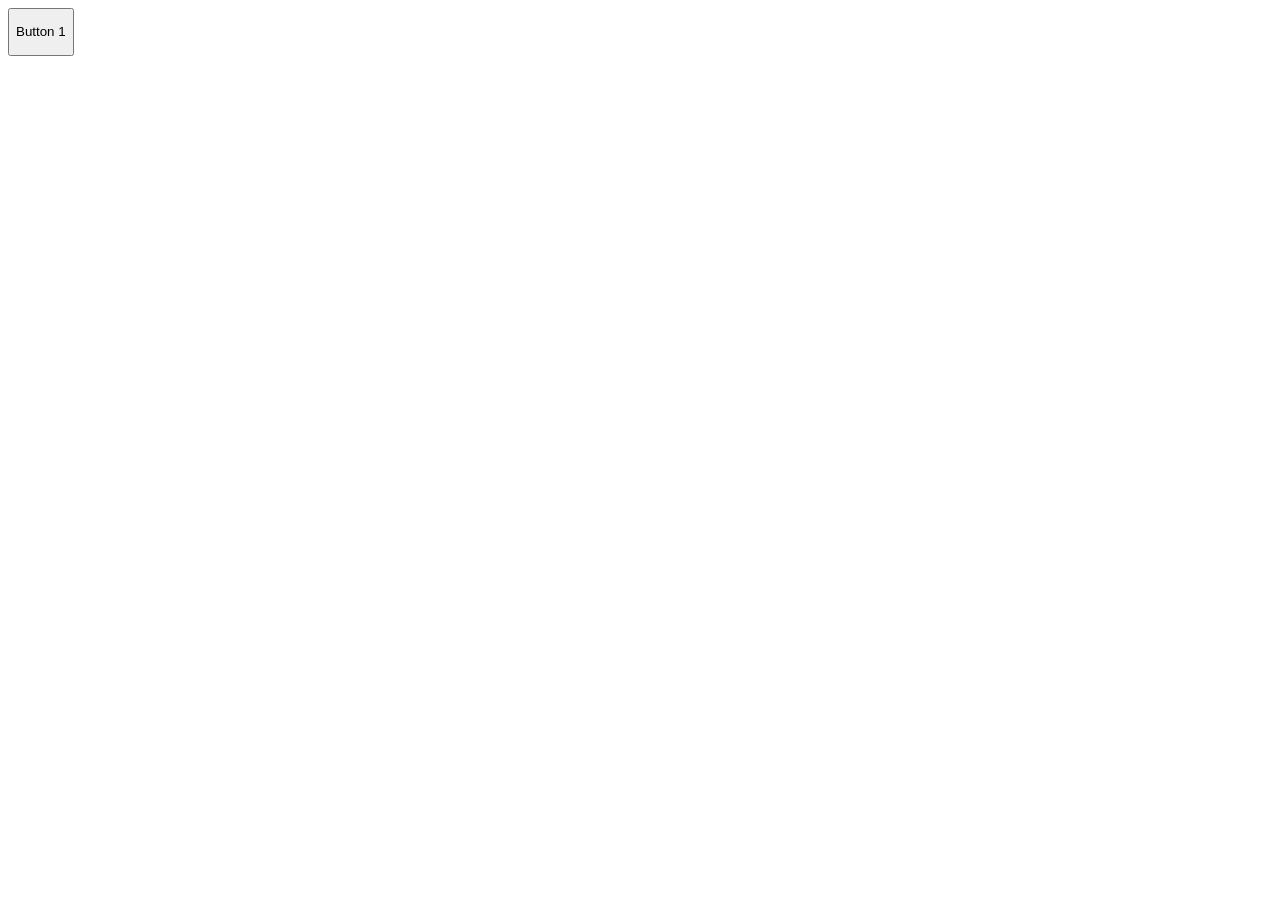
==== templates/index.html @ 25a0fee6 "Replace repository with oasobi" ====
<!DOCTYPE html>
<html lang="ja">

<head>
    <meta charset="UTF-8">
    <meta name="viewport" content="width=device-width, initial-scale=1.0">
    <link href="/static/style.css" rel="stylesheet" type="text/css">
    <script type="text/javascript" src="/static/script.js"></script>
    <title>NGwordGame</title>
</head>

<body>
<card id="display1" title="Display 1">
<button id="Button1" onclick="Button1Click()"><p id="Button1Text">Button 1</p></button>
<p id="Text1"></p>
</card>
</body>

</html>
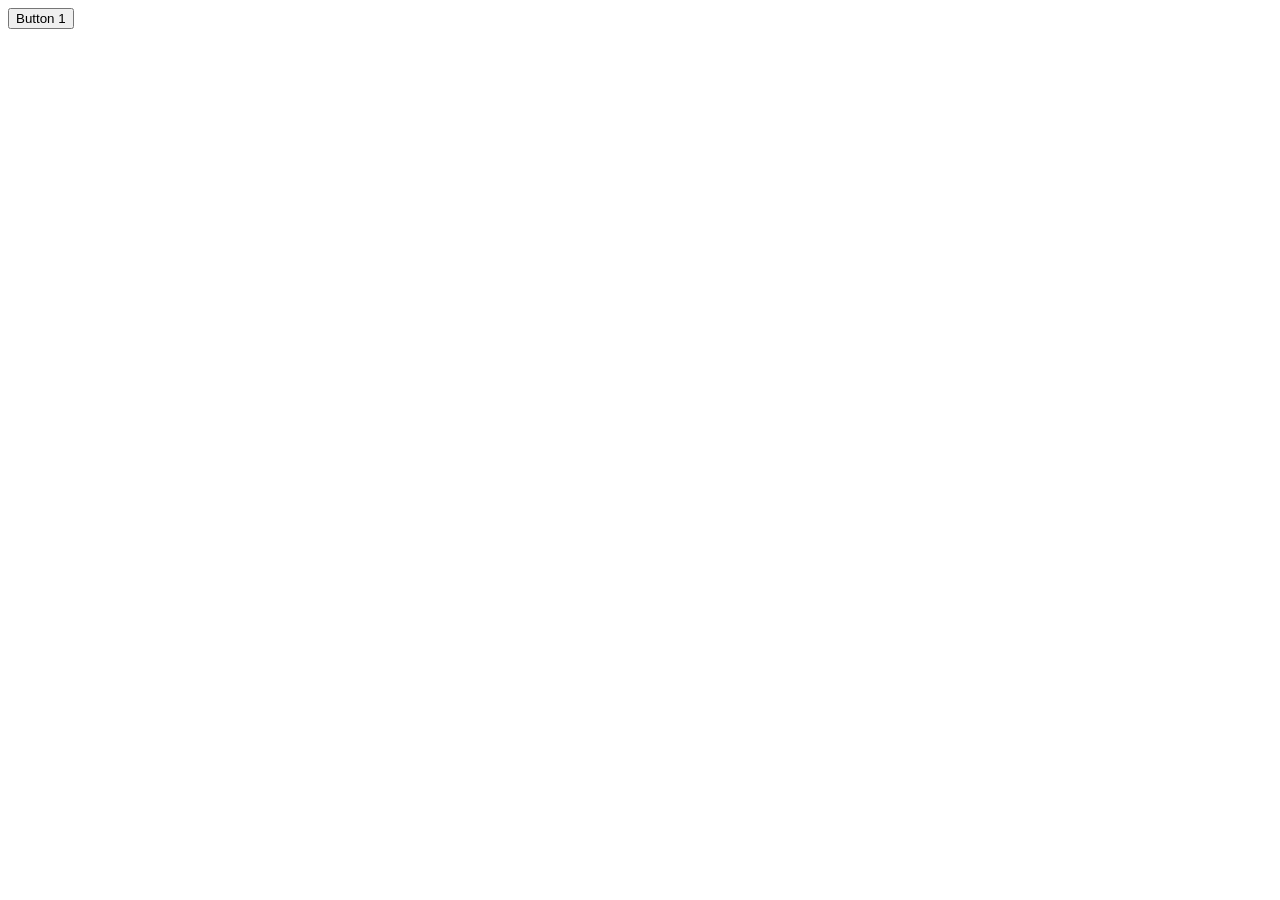
==== commit ee4779ab: "Replace repository with oasobi" ====
--- a/templates/index.html
+++ b/templates/index.html
@@ -11,7 +11,7 @@
 
 <body>
 <card id="display1" title="Display 1">
-<button id="Button1" onclick="Button1Click()"><p id="Button1Text">Button 1</p></button>
+<button id="Button1" onclick="Button1Click()">Button 1</button>
 <p id="Text1"></p>
 </card>
 </body>
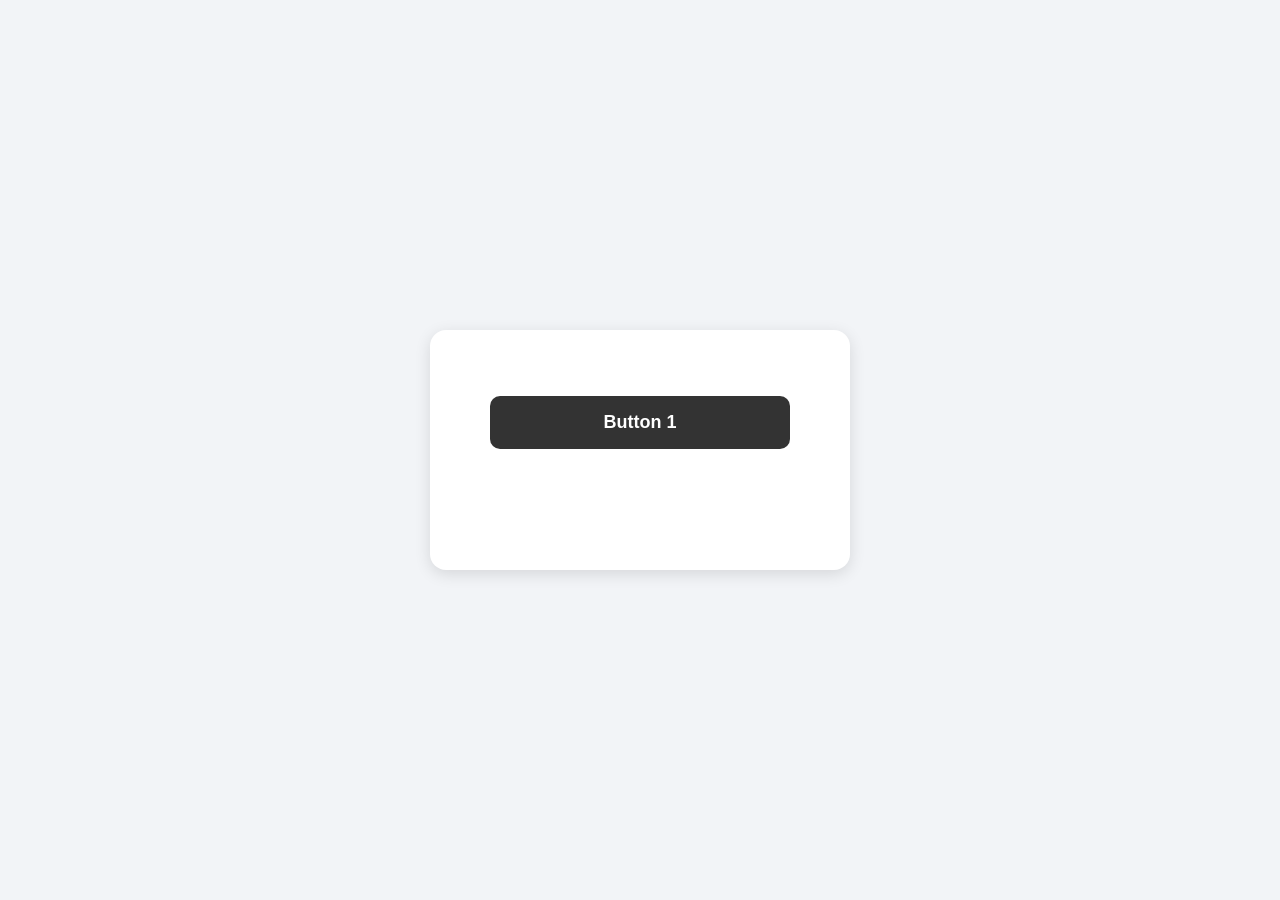
==== commit 29639d64: "Replace repository with oasobi" ====
--- a/templates/index.html
+++ b/templates/index.html
@@ -10,10 +10,10 @@
 </head>
 
 <body>
-<card id="display1" title="Display 1">
-<button id="Button1" onclick="Button1Click()">Button 1</button>
+<section class="card" id="display1" title="Display 1">
+<button class="btn" id="Button1" onclick="Button1Click()">Button 1</button>
 <p id="Text1"></p>
-</card>
+</section>
 </body>
 
 </html>
--- a/static/style.css
+++ b/static/style.css
@@ -0,0 +1,74 @@
+* {
+    box-sizing: border-box;
+}
+
+body {
+    margin: 0;
+    min-height: 100vh;
+
+    display: flex;
+    justify-content: center;
+    align-items: center;
+
+    background: #f2f4f7;
+    font-family: sans-serif;
+}
+
+.card {
+    width: min(90vw, 420px);
+    min-height: 240px;
+
+    padding: 32px;
+
+    display: flex;
+    flex-direction: column;
+    justify-content: center;
+    align-items: center;
+    gap: 24px;
+
+    background: white;
+    border-radius: 16px;
+
+    box-shadow:
+        0 4px 16px rgba(0, 0, 0, 0.12);
+}
+
+.btn {
+    width: 100%;
+    max-width: 300px;
+
+    padding: 16px 24px;
+
+    border: none;
+    border-radius: 10px;
+
+    background: #333;
+    color: white;
+
+    font-size: 18px;
+    font-weight: bold;
+
+    cursor: pointer;
+
+    transition:
+        background 0.15s,
+        transform 0.1s;
+}
+
+.btn:hover {
+    background: #555;
+}
+
+.btn:active {
+    transform: scale(0.97);
+}
+
+#Text1 {
+    margin: 0;
+
+    min-height: 32px;
+
+    font-size: 20px;
+    font-weight: bold;
+    text-align: center;
+}
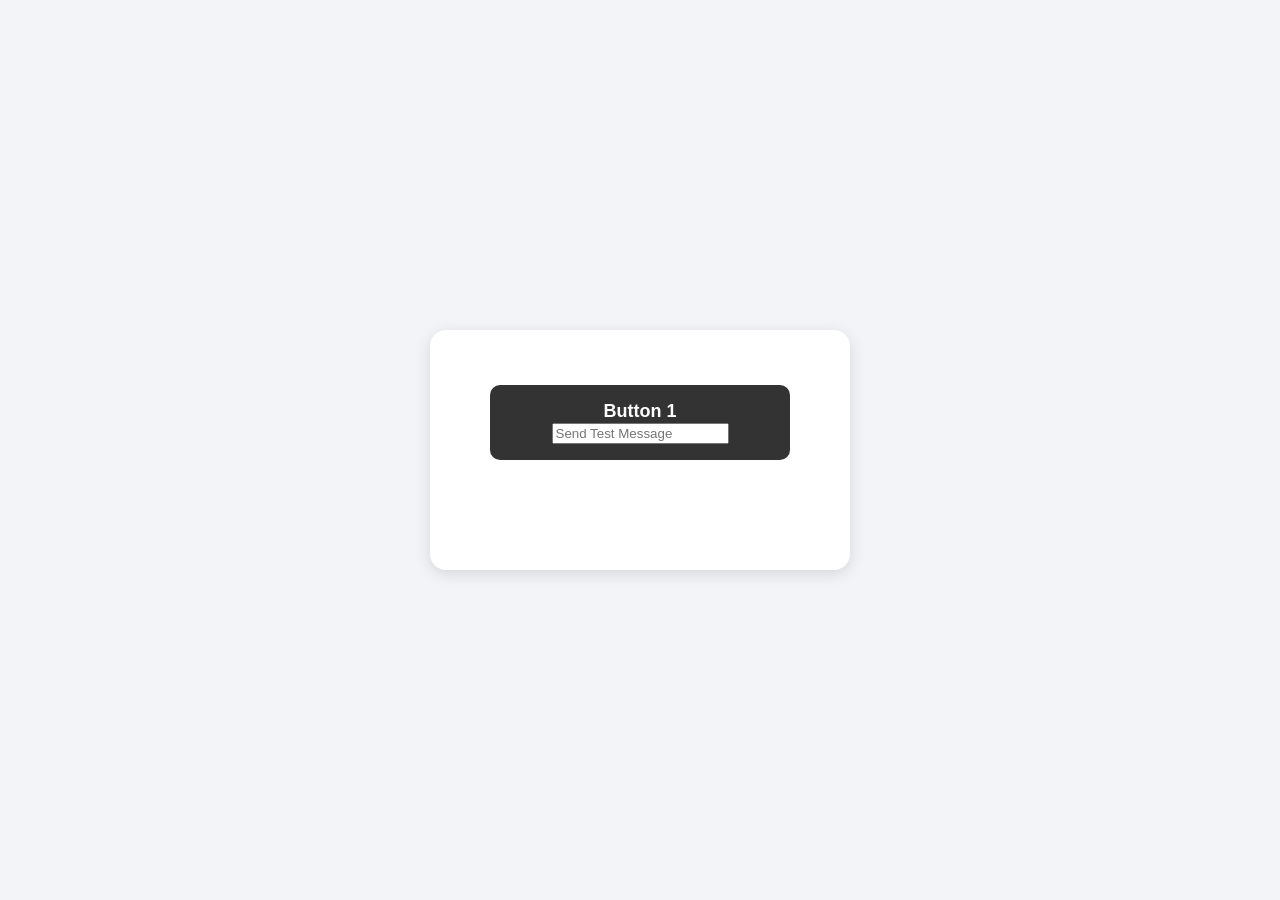
==== commit a9d64bab: "Replace repository with oasobi" ====
--- a/templates/index.html
+++ b/templates/index.html
@@ -11,7 +11,10 @@
 
 <body>
 <section class="card" id="display1" title="Display 1">
-<button class="btn" id="Button1" onclick="Button1Click()">Button 1</button>
+<button class="btn" id="Button1" onclick="Button1Click()">
+    <span id="Button1Text">Button 1</span>
+    <input type="text" id=""Text1" placeholder="Send Test Message">
+</button>
 <p id="Text1"></p>
 </section>
 </body>
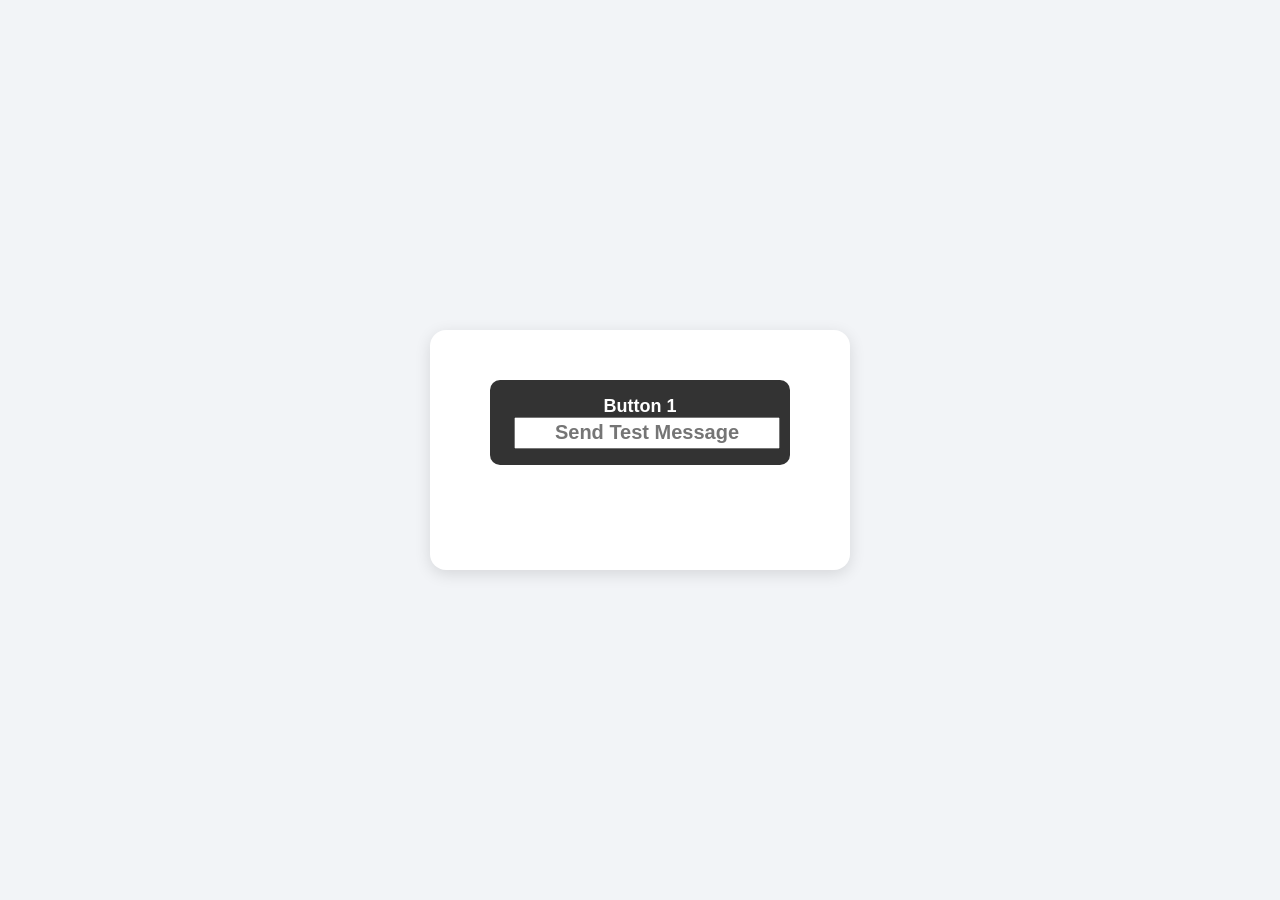
==== commit a4f21974: "Replace repository with oasobi" ====
--- a/templates/index.html
+++ b/templates/index.html
@@ -5,7 +5,7 @@
     <meta charset="UTF-8">
     <meta name="viewport" content="width=device-width, initial-scale=1.0">
     <link href="/static/style.css" rel="stylesheet" type="text/css">
-    <script type="text/javascript" src="/static/script.js"></script>
+    <script type="text/javascript" src="/static/script.js" defer></script>
     <title>NGwordGame</title>
 </head>
 
@@ -13,7 +13,7 @@
 <section class="card" id="display1" title="Display 1">
 <button class="btn" id="Button1" onclick="Button1Click()">
     <span id="Button1Text">Button 1</span>
-    <input type="text" id=""Text1" placeholder="Send Test Message">
+    <input type="text" id="Text1" placeholder="Send Test Message">
 </button>
 <p id="Text1"></p>
 </section>
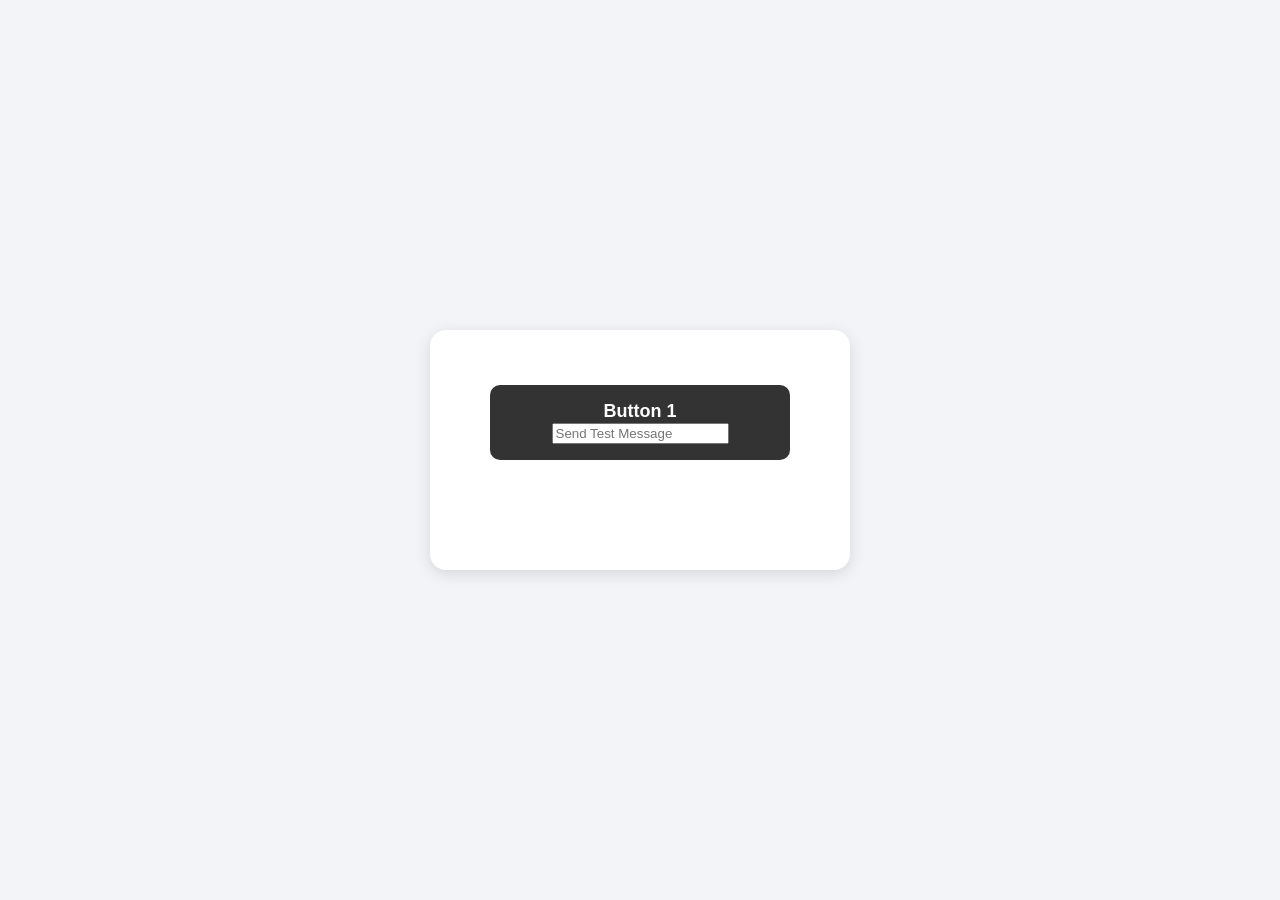
==== commit 5bc3ca83: "Replace repository with oasobi" ====
--- a/templates/index.html
+++ b/templates/index.html
@@ -13,7 +13,7 @@
 <section class="card" id="display1" title="Display 1">
 <button class="btn" id="Button1" onclick="Button1Click()">
     <span id="Button1Text">Button 1</span>
-    <input type="text" id="Text1" placeholder="Send Test Message">
+    <input type="text" id="TextBox1" placeholder="Send Test Message">
 </button>
 <p id="Text1"></p>
 </section>
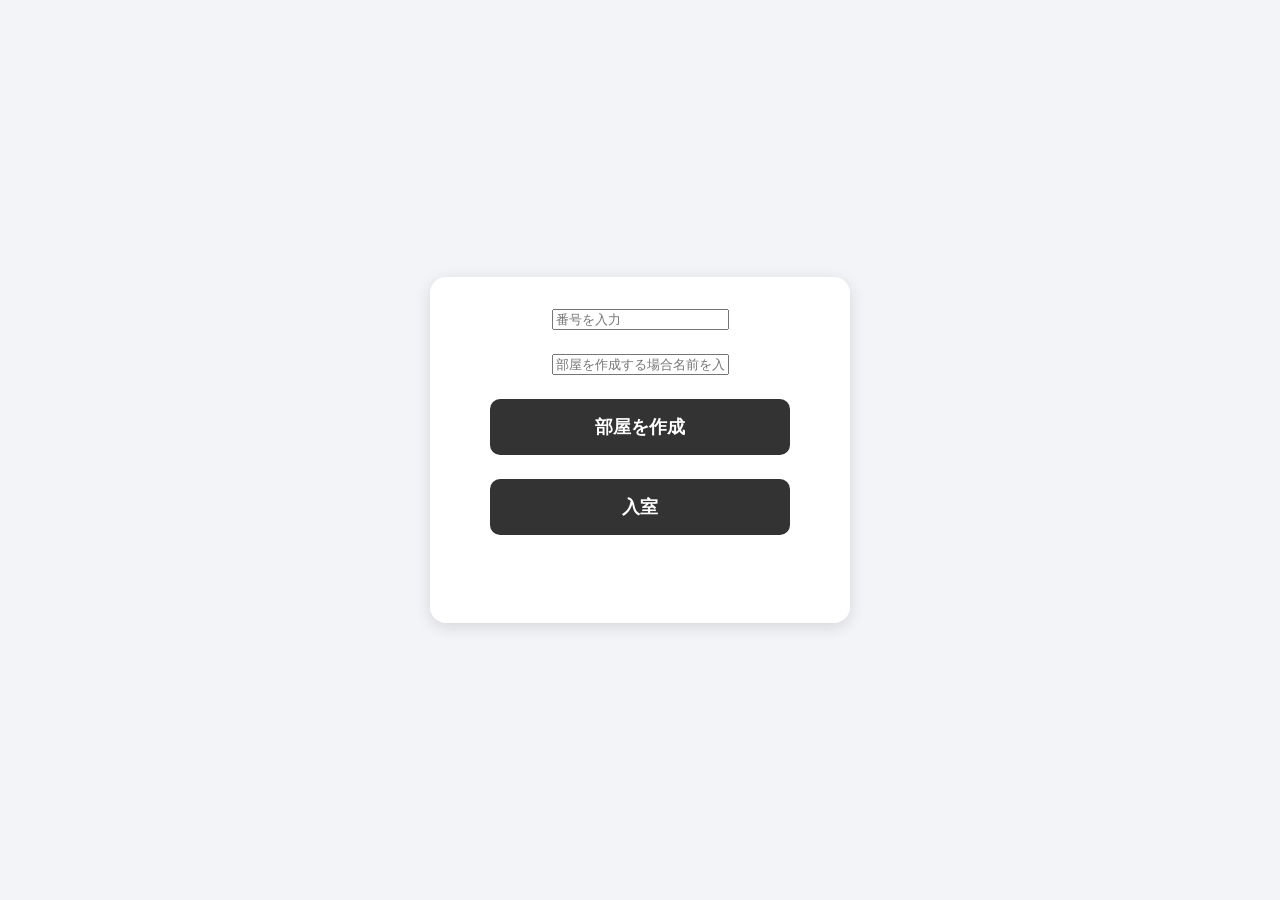
==== commit 25dbdaef: "Replace repository with oasobi" ====
--- a/templates/index.html
+++ b/templates/index.html
@@ -1,6 +1,6 @@
 <!DOCTYPE html>
 <html lang="ja">
-
+<!--index.html-->
 <head>
     <meta charset="UTF-8">
     <meta name="viewport" content="width=device-width, initial-scale=1.0">
@@ -11,10 +11,14 @@
 
 <body>
 <section class="card" id="display1" title="Display 1">
-<button class="btn" id="Button1" onclick="Button1Click()">
-    <span id="Button1Text">Button 1</span>
-    <input type="text" id="TextBox1" placeholder="Send Test Message">
-</button>
+    <input type="text" id="TextBox1" placeholder="番号を入力">
+    <input type="text" id="name_input" placeholder="部屋を作成する場合名前を入力">
+    <button class="btn" id="Button1" onclick="Button1Click()">
+    <span id="Button1Text">部屋を作成</span>
+    </button>
+    <button class="btn" id="Button2" onclick="Button2Click()">
+    <span id="Button2Text">入室</span>
+    </button>
 <p id="Text1"></p>
 </section>
 </body>
